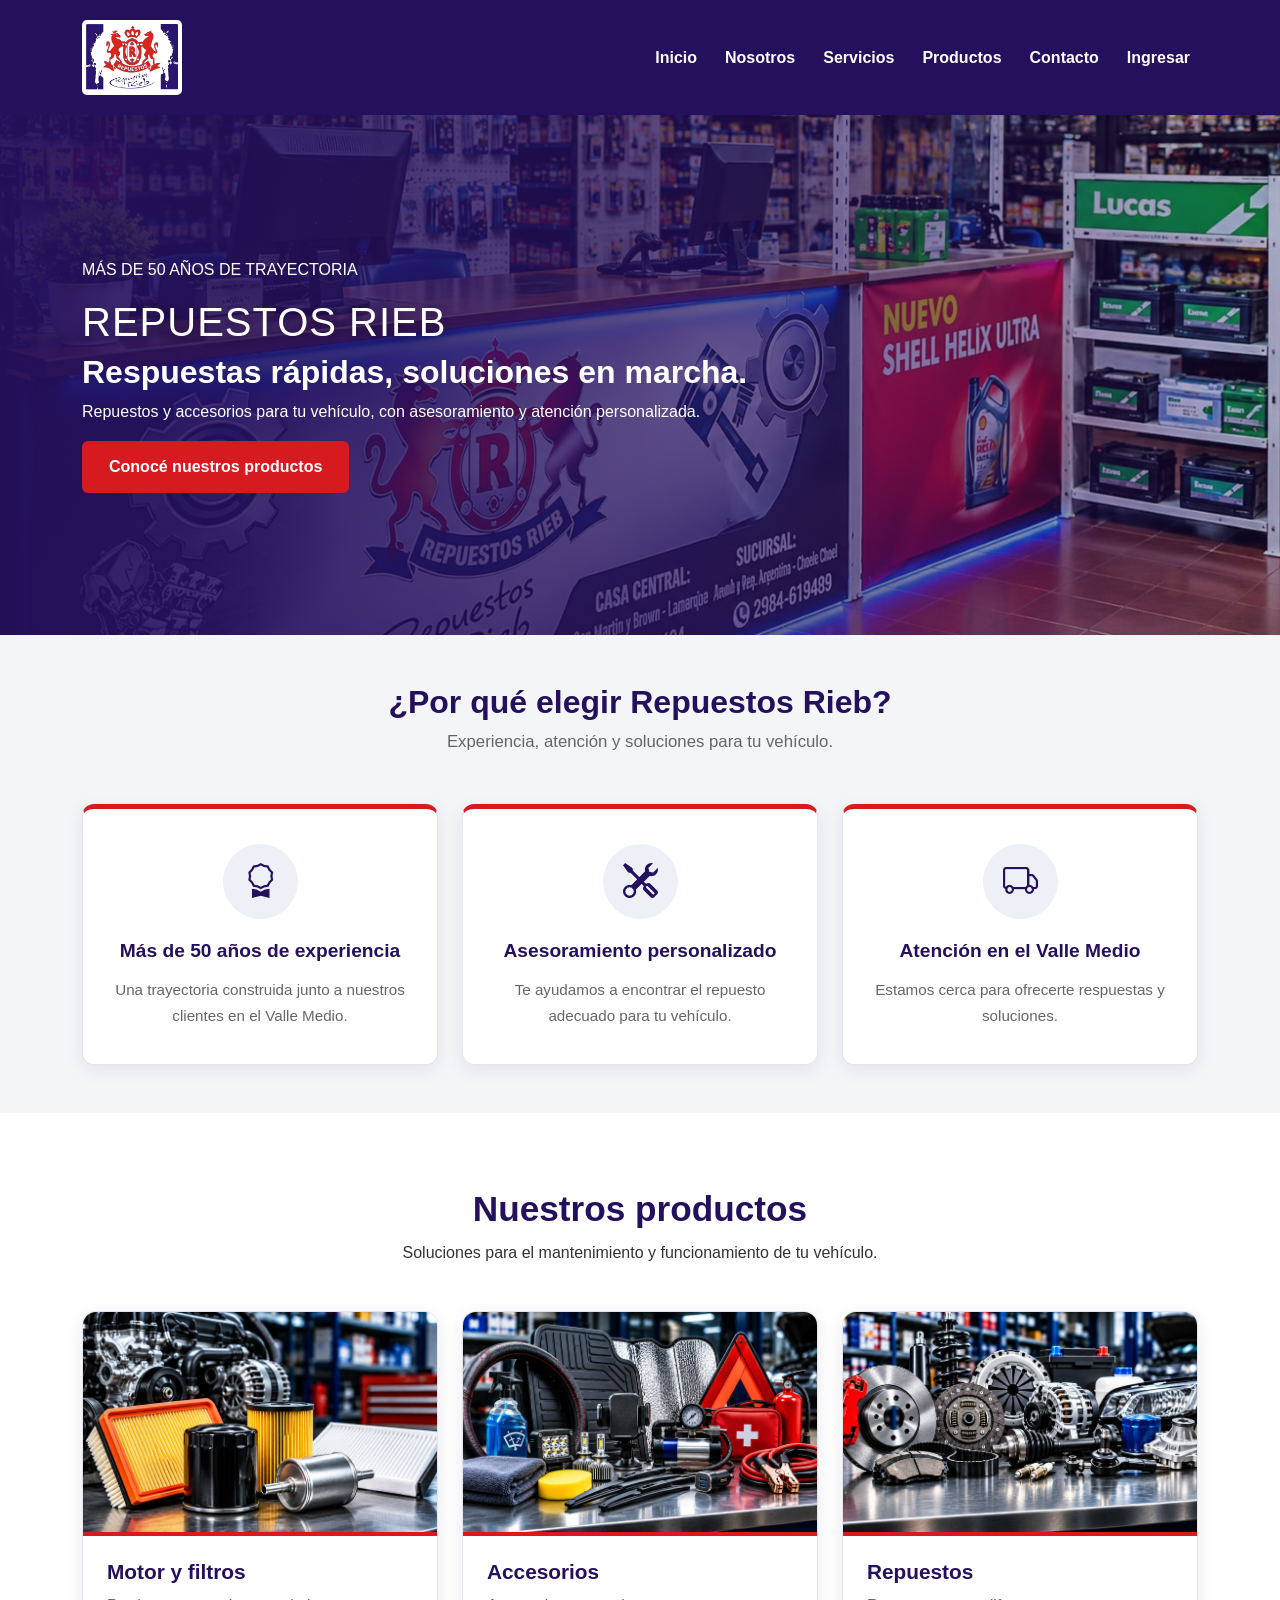
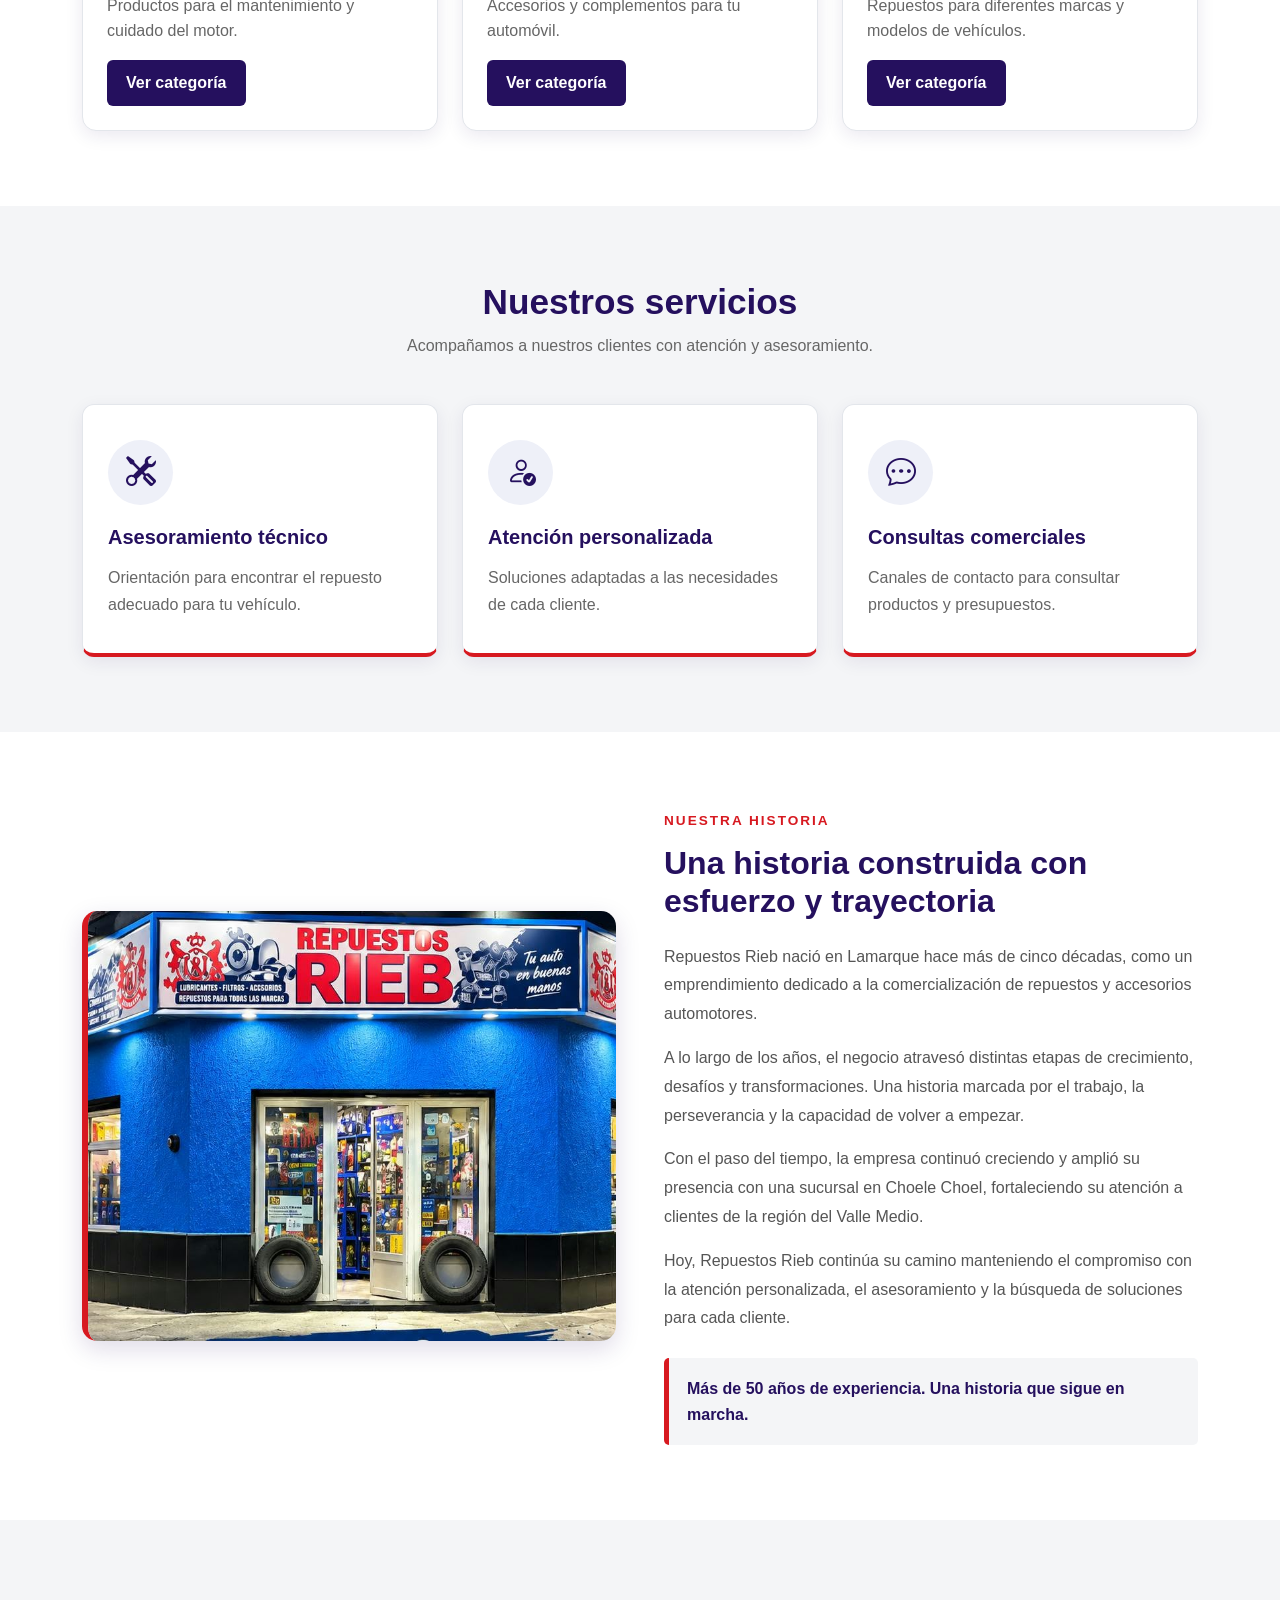
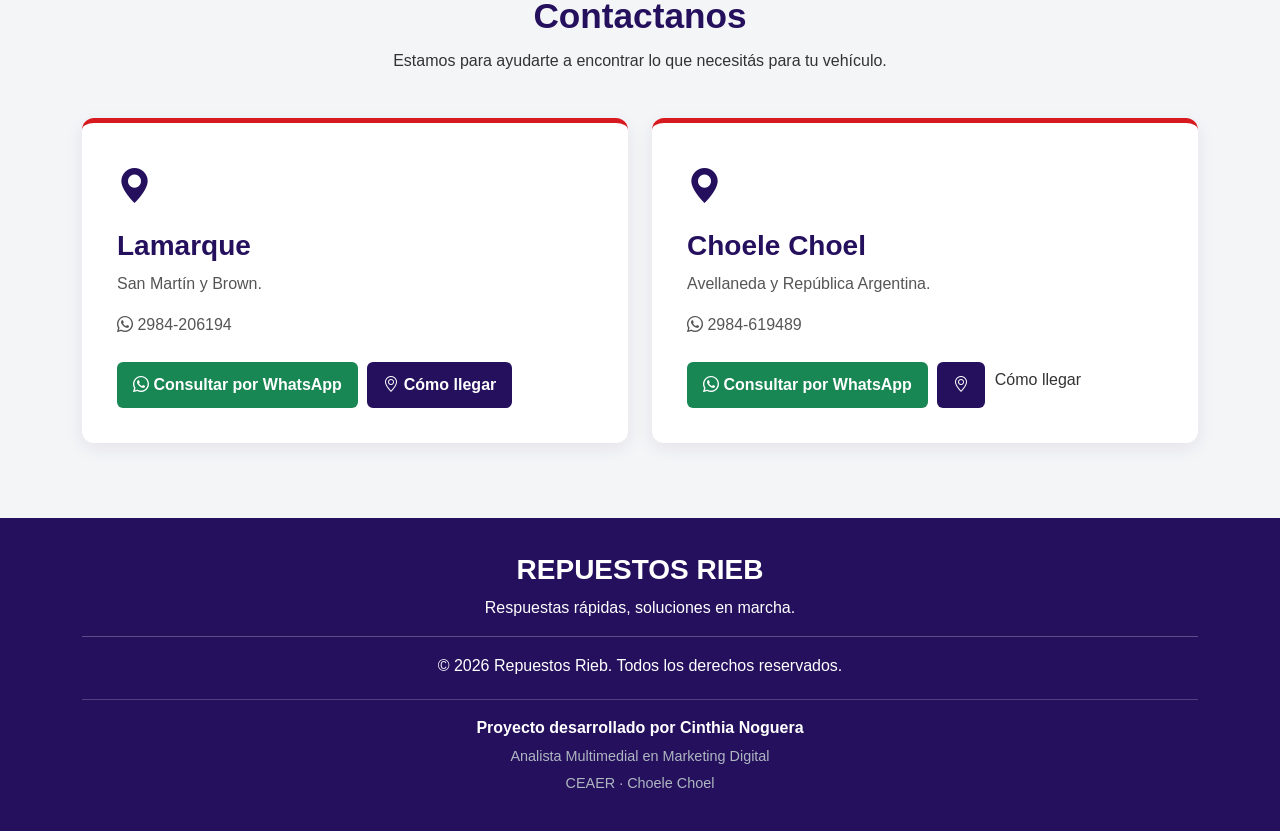
==== index.html @ db8ba03e "Add files via upload" ====
<!DOCTYPE html>
<html lang="es">

<head>
    <meta charset="UTF-8">
    <meta name="viewport" content="width=device-width, initial-scale=1.0">

    <title>Repuestos Rieb | Repuestos automotores</title>

    <meta name="description"
        content="Repuestos Rieb. Repuestos y accesorios automotores, asesoramiento técnico y atención personalizada en Lamarque y Choele Choel.">

    <meta name="author" content="Repuestos Rieb">
    <meta name="robots" content="index, follow">

    <!-- Bootstrap CSS -->
    <link href="https://cdn.jsdelivr.net/npm/bootstrap@5.3.3/dist/css/bootstrap.min.css" rel="stylesheet">

    <!-- Bootstrap Icons -->
    <link rel="stylesheet" href="https://cdn.jsdelivr.net/npm/bootstrap-icons@1.11.3/font/bootstrap-icons.min.css">

    <!-- CSS propio -->
    <link rel="stylesheet" href="css/style.css">
</head>

<body>

    <!-- ENCABEZADO Y NAVEGACIÓN -->
    <header>
        <nav class="navbar navbar-expand-lg navbar-dark navbar-rieb">

            <div class="container">

                <a class="navbar-brand" href="index.html">
                    <img src="multimedia/logo-rieb.jpg" alt="Repuestos Rieb" class="logo-rieb">
                </a>

                <button class="navbar-toggler" type="button" data-bs-toggle="collapse" data-bs-target="#menuPrincipal"
                    aria-controls="menuPrincipal" aria-expanded="false" aria-label="Abrir menú">

                    <span class="navbar-toggler-icon"></span>
                </button>

                <div class="collapse navbar-collapse" id="menuPrincipal">

                    <ul class="navbar-nav ms-auto">

                        <li class="nav-item">
                            <a class="nav-link" href="index.html">Inicio</a>
                        </li>

                        <li class="nav-item">
                            <a class="nav-link" href="nosotros.html">Nosotros</a>
                        </li>

                        <li class="nav-item">
                            <a class="nav-link" href="servicios.html">Servicios</a>
                        </li>

                        <li class="nav-item">
                            <a class="nav-link" href="productos.html">Productos</a>
                        </li>

                        <li class="nav-item">
                            <a class="nav-link" href="contacto.html">Contacto</a>
                        </li>

                        <li class="nav-item">
                            <a class="nav-link" href="login.html">Ingresar</a>
                        </li>

                    </ul>
                </div>

            </div>
        </nav>
    </header>


    <!-- CONTENIDO PRINCIPAL -->
    <main>

        <!-- INICIO / BANNER PRINCIPAL -->
        <section id="inicio" class="hero">

            <div class="container">

                <div class="hero-content">

                    <p class="hero-subtitle">
                        MÁS DE 50 AÑOS DE TRAYECTORIA
                    </p>

                    <h1>
                        REPUESTOS RIEB
                    </h1>

                    <h2>
                        Respuestas rápidas, soluciones en marcha.
                    </h2>

                    <p>
                        Repuestos y accesorios para tu vehículo,
                        con asesoramiento y atención personalizada.
                    </p>

                    <a href="productos.html" class="btn btn-rieb">
                        Conocé nuestros productos
                    </a>

                </div>

            </div>
        </section>


        <!-- BENEFICIOS DE REPUESTOS RIEB -->
        <section class="beneficios py-5">

            <div class="container">

                <div class="text-center mb-5">

                    <h2>¿Por qué elegir Repuestos Rieb?</h2>

                    <p>
                        Experiencia, atención y soluciones para tu vehículo.
                    </p>

                </div>

                <div class="row g-4">

                    <!-- BENEFICIO 1 -->
                    <div class="col-md-4">

                        <div class="beneficio-card">

                            <div class="beneficio-icono">
                                <i class="bi bi-award"></i>
                            </div>

                            <h3>Más de 50 años de experiencia</h3>

                            <p>
                                Una trayectoria construida junto a nuestros
                                clientes en el Valle Medio.
                            </p>

                        </div>

                    </div>


                    <!-- BENEFICIO 2 -->
                    <div class="col-md-4">

                        <div class="beneficio-card">

                            <div class="beneficio-icono">
                                <i class="bi bi-tools"></i>
                            </div>

                            <h3>Asesoramiento personalizado</h3>

                            <p>
                                Te ayudamos a encontrar el repuesto
                                adecuado para tu vehículo.
                            </p>

                        </div>

                    </div>


                    <!-- BENEFICIO 3 -->
                    <div class="col-md-4">

                        <div class="beneficio-card">

                            <div class="beneficio-icono">
                                <i class="bi bi-truck"></i>
                            </div>

                            <h3>Atención en el Valle Medio</h3>

                            <p>
                                Estamos cerca para ofrecerte respuestas
                                y soluciones.
                            </p>

                        </div>

                    </div>

                </div>

            </div>

        </section>


        <!-- PRODUCTOS -->
        <section id="productos" class="section-padding productos-section">

            <div class="container">

                <div class="section-title">
                    <h2>Nuestros productos</h2>
                    <p>
                        Soluciones para el mantenimiento y
                        funcionamiento de tu vehículo.
                    </p>
                </div>

                <div class="row g-4">

                    <!-- MOTOR Y FILTROS -->
                    <div class="col-md-4">
                        <article class="producto-card">

                            <img src="multimedia//motor-filtros.jpg" alt="Productos para motor y filtros"
                                class="producto-imagen">

                            <div class="producto-contenido">
                                <h3>Motor y filtros</h3>
                                <p>
                                    Productos para el mantenimiento
                                    y cuidado del motor.
                                </p>
                                <a href="productos.html" class="btn btn-producto">
                                    Ver categoría
                                </a>
                            </div>

                        </article>
                    </div>

                    <!-- ACCESORIOS -->
                    <div class="col-md-4">
                        <article class="producto-card">

                            <img src="multimedia/accesorios.jpg" alt="Accesorios para automóviles"
                                class="producto-imagen">

                            <div class="producto-contenido">
                                <h3>Accesorios</h3>
                                <p>
                                    Accesorios y complementos
                                    para tu automóvil.
                                </p>
                                <a href="productos.html" class="btn btn-producto">
                                    Ver categoría
                                </a>
                            </div>

                        </article>
                    </div>

                    <!-- REPUESTOS -->
                    <div class="col-md-4">
                        <article class="producto-card">

                            <img src="multimedia/repuestos.jpg" alt="Repuestos y componentes automotores"
                                class="producto-imagen">

                            <div class="producto-contenido">
                                <h3>Repuestos</h3>
                                <p>
                                    Repuestos para diferentes marcas
                                    y modelos de vehículos.
                                </p>
                                <a href="productos.html" class="btn btn-producto">
                                    Ver categoría
                                </a>
                            </div>

                        </article>
                    </div>

                </div>
            </div>

        </section>

        <!-- SERVICIOS -->
        <section id="servicios" class="section-padding services-section">

            <div class="container">

                <div class="section-title">

                    <h2>Nuestros servicios</h2>

                    <p>
                        Acompañamos a nuestros clientes
                        con atención y asesoramiento.
                    </p>

                </div>
                <div class="row g-4">

                    <div class="col-md-4">
                        <div class="service-card">
                            <div class="service-icono">
                                <i class="bi bi-tools"></i>
                            </div>
                            <h3>Asesoramiento técnico</h3>
                            <p>
                                Orientación para encontrar el repuesto
                                adecuado para tu vehículo.
                            </p>
                        </div>
                    </div>

                    <div class="col-md-4">
                        <div class="service-card">
                            <div class="service-icono">
                                <i class="bi bi-person-check"></i>
                            </div>
                            <h3>Atención personalizada</h3>
                            <p>
                                Soluciones adaptadas a las
                                necesidades de cada cliente.
                            </p>
                        </div>
                    </div>

                    <div class="col-md-4">
                        <div class="service-card">
                            <div class="service-icono">
                                <i class="bi bi-chat-dots"></i>
                            </div>
                            <h3>Consultas comerciales</h3>
                            <p>
                                Canales de contacto para consultar
                                productos y presupuestos.
                            </p>
                        </div>
                    </div>

                </div>

        </section>


        <!-- NOSOTROS -->
        <section id="nosotros" class="section-padding nosotros-section">

            <div class="container">

                <div class="row align-items-center g-5">

                    <!-- FOTOGRAFÍA DEL NEGOCIO -->
                    <div class="col-lg-6">

                        <div class="nosotros-imagen">
                            <img src="multimedia/local-rieb.jpg" alt="Interior del local de Repuestos Rieb">
                        </div>

                    </div>

                    <!-- HISTORIA DE LA EMPRESA -->
                    <div class="col-lg-6">

                        <div class="nosotros-contenido">

                            <span class="nosotros-etiqueta">
                                NUESTRA HISTORIA
                            </span>

                            <h2>
                                Una historia construida con esfuerzo y trayectoria
                            </h2>

                            <p>
                                Repuestos Rieb nació en Lamarque hace más de
                                cinco décadas, como un emprendimiento dedicado
                                a la comercialización de repuestos y accesorios
                                automotores.
                            </p>

                            <p>
                                A lo largo de los años, el negocio atravesó
                                distintas etapas de crecimiento, desafíos y
                                transformaciones. Una historia marcada por
                                el trabajo, la perseverancia y la capacidad
                                de volver a empezar.
                            </p>

                            <p>
                                Con el paso del tiempo, la empresa continuó
                                creciendo y amplió su presencia con una
                                sucursal en Choele Choel, fortaleciendo
                                su atención a clientes de la región
                                del Valle Medio.
                            </p>

                            <p>
                                Hoy, Repuestos Rieb continúa su camino
                                manteniendo el compromiso con la atención
                                personalizada, el asesoramiento y la búsqueda
                                de soluciones para cada cliente.
                            </p>

                            <div class="nosotros-destacado">
                                Más de 50 años de experiencia.
                                Una historia que sigue en marcha.
                            </div>

                        </div>

                    </div>

                </div>

            </div>

        </section>


        <!-- CONTACTO -->
        <section id="contacto" class="section-padding contact-section">

            <div class="container">

                <div class="section-title">
                    <h2>Contactanos</h2>
                    <p>
                        Estamos para ayudarte a encontrar
                        lo que necesitás para tu vehículo.
                    </p>
                </div>

                <div class="row g-4">

                    <!-- SUCURSAL LAMARQUE -->
                    <div class="col-md-6">
                        <div class="contact-card">

                            <div class="contact-icono">
                                <i class="bi bi-geo-alt-fill"></i>
                            </div>

                            <h3>Lamarque</h3>

                            <p>San Martín y Brown.</p>

                            <p>
                                <i class="bi bi-whatsapp"></i>
                                2984-206194
                            </p>

                            <a href="https://wa.me/5492984206194" target="_blank" rel="noopener"
                                class="btn btn-whatsapp">
                                <i class="bi bi-whatsapp"></i>
                                Consultar por WhatsApp
                            </a>

                            <a href="https://maps.app.goo.gl/3NW6cR97UgiQQHpn9?g_st=aw" target="_blank" rel="noopener"
                                class="btn btn-maps">
                                <i class="bi bi-geo-alt"></i>
                                Cómo llegar
                            </a>
                            
                            </a>

                        </div>
                    </div>

                    <!-- SUCURSAL CHOELE CHOEL -->
                    <div class="col-md-6">
                        <div class="contact-card">

                            <div class="contact-icono">
                                <i class="bi bi-geo-alt-fill"></i>
                            </div>

                            <h3>Choele Choel</h3>

                            <p>
                                Avellaneda y República Argentina.
                            </p>

                            <p>
                                <i class="bi bi-whatsapp"></i>
                                2984-619489
                            </p>

                            <a href="https://wa.me/5492984619489" target="_blank" rel="noopener"
                                class="btn btn-whatsapp">
                                <i class="bi bi-whatsapp"></i>
                                Consultar por WhatsApp
                            </a>

                            <a href="https://maps.app.goo.gl/Gi2dgzovyqM1jHUo7?g_st=aw" target="_blank" rel="noopener"
                                class="btn btn-maps">
                                <i class="bi bi-geo-alt"></i>
                                
                            </a>
                            Cómo llegar
                            </a>

                        </div>
                    </div>

                </div>

            </div>

        </section>

       <!-- PIE DE PÁGINA -->
<footer class="footer-rieb">
    <div class="container text-center">

        <h3>REPUESTOS RIEB</h3>

        <p>Respuestas rápidas, soluciones en marcha.</p>

        <hr>

        <p>
            &copy; <span id="anio"></span>
            Repuestos Rieb. Todos los derechos reservados.
        </p>

        <div class="footer-autor">
            <p>Proyecto desarrollado por Cinthia Noguera</p>
            <span>Analista Multimedial en Marketing Digital</span>
            <span>CEAER · Choele Choel</span>
        </div>

    </div>
</footer>


        <!-- Bootstrap JS -->
        <script src="https://cdn.jsdelivr.net/npm/bootstrap@5.3.3/dist/js/bootstrap.bundle.min.js">
        </script>

        <!-- JavaScript propio -->
        <script src="js/main.js"></script>

</body>

</html>
---- css/style.css ----
/* =====================================
   REPUESTOS RIEB - ESTILOS GENERALES
===================================== */

:root {
    --azul-rieb: #25105E;
    --rojo-rieb: #D71920;
    --plateado-rieb: #AEB6C0;
    --blanco: #FFFFFF;
    --gris-claro: #F4F5F7;
    --gris-oscuro: #333333;
}

* {
    margin: 0;
    padding: 0;
    box-sizing: border-box;
}

body {
    font-family: Arial, Helvetica, sans-serif;
    color: var(--gris-oscuro);
    background-color: var(--blanco);
    line-height: 1.6;
}

/* NAVEGACIÓN */

.navbar-rieb {
    background-color: var(--azul-rieb);
    padding: 15px 0;
}

.navbar-brand {
    color: var(--blanco) !important;
    font-size: 1.5rem;
    letter-spacing: 1px;
}

.navbar-brand span {
    color: var(--rojo-rieb);
}

.navbar-rieb .nav-link {
    color: var(--blanco);
    margin-left: 12px;
    transition: color 0.3s;
}

.navbar-rieb .nav-link:hover {
    color: var(--plateado-rieb);
}

/* PORTADA PRINCIPAL */

.hero {
    background:
        linear-gradient(
            90deg,
            rgba(37, 16, 94, 0.94) 0%,
            rgba(37, 16, 94, 0.75) 50%,
            rgba(37, 16, 94, 0.30) 100%
        ),
        url("../multimedia/banner.jpg");

    background-size: cover;
    background-position: center;
    background-repeat: no-repeat;

    color: var(--blanco);
    padding: 110px 0;
    min-height: 520px;

    display: flex;
    align-items: center;
}

.hero-content {
    max-width: 750px;
    position: relative;
    z-index: 1;
}

/* BOTONES */

.btn-rieb {
    background-color: var(--rojo-rieb);
    color: var(--blanco);
    border: 2px solid var(--rojo-rieb);
    padding: 12px 25px;
    border-radius: 6px;
    font-weight: bold;
    transition: all 0.3s;
}

.btn-rieb:hover {
    background-color: var(--blanco);
    color: var(--rojo-rieb);
    border-color: var(--blanco);
}

/* SECCIONES */

.section-padding {
    padding: 75px 0;
}

.section-title {
    text-align: center;
    margin-bottom: 45px;
}

.section-title h2 {
    color: var(--azul-rieb);
    font-size: 2.2rem;
    font-weight: bold;
    margin-bottom: 10px;
}

/* PRODUCTOS */

.product-card {
    background-color: var(--gris-claro);
    border-bottom: 4px solid var(--rojo-rieb);
    border-radius: 10px;
    padding: 30px;
    height: 100%;
    transition: transform 0.3s, box-shadow 0.3s;
}

.product-card:hover {
    transform: translateY(-6px);
    box-shadow: 0 8px 20px rgba(0, 0, 0, 0.12);
}

.product-icon {
    font-size: 2.5rem;
    margin-bottom: 15px;
}

.product-card h3 {
    color: var(--azul-rieb);
    font-size: 1.4rem;
    font-weight: bold;
}

/* SERVICIOS */

.services-section {
    background-color: var(--gris-claro);
}

.service-card {
    background-color: var(--blanco);
    padding: 30px;
    border-radius: 10px;
    height: 100%;
    border-left: 4px solid var(--azul-rieb);
}

.service-card h3 {
    color: var(--azul-rieb);
    font-size: 1.3rem;
    font-weight: bold;
}

/* NOSOTROS */

.about-content {
    max-width: 850px;
    margin: auto;
    text-align: center;
}

.about-content h2 {
    color: var(--azul-rieb);
    font-size: 2rem;
    margin-bottom: 20px;
}

/* CONTACTO */

.contact-section {
    background-color: var(--gris-claro);
}

.contact-card {
    background-color: var(--blanco);
    padding: 30px;
    border-radius: 10px;
    height: 100%;
    border-top: 4px solid var(--rojo-rieb);
}

.contact-card h3 {
    color: var(--azul-rieb);
    font-weight: bold;
}

/* PIE DE PÁGINA */

.footer-rieb {
    background-color: var(--azul-rieb);
    color: var(--blanco);
    padding: 35px 0;
}

.footer-rieb h3 {
    font-weight: bold;
}

.footer-rieb p {
    margin-bottom: 8px;
}

/* DISEÑO RESPONSIVE */

@media (max-width: 768px) {

    .hero {
        padding: 65px 0;
        min-height: auto;
    }

    
        .hero h1 {
    font-size: clamp(2rem, 4vw, 3.5rem);
    font-weight: 800;
    margin-bottom: 15px;
    line-height: 1.2;
    overflow-wrap: break-word;
}
    

    .hero h2 {
        font-size: 1.5rem;
    }

    .section-padding {
        padding: 50px 0;
    }

    .section-title h2 {
        font-size: 1.8rem;
    }

    .navbar-rieb .nav-link {
        margin-left: 0;
        padding: 10px 0;
    }
}

/* LOGO INSTITUCIONAL */

.logo-rieb {
    height: 75px;
    width: auto;
    object-fit: contain;
    background-color: white;
    border-radius: 5px;
    padding: 4px;
}

.navbar-rieb {
    min-height: 100px;
}

.navbar-rieb .nav-link {
    font-weight: 600;
    padding: 10px 12px;
}
/* MEJORAS DE PORTADA */

.hero h1 {
    line-height: 1.15;
    letter-spacing: 1px;
    text-shadow: 2px 3px 8px rgba(0,0,0,0.25);
}

.hero h2 {
    font-weight: 600;
}

.hero-subtitle {
    text-transform: uppercase;
}

/* ADAPTACIÓN A CELULARES */

@media (max-width: 768px) {
    .hero {
        background-position: center;
        padding: 75px 0;
        min-height: 430px;
    }

    .hero-content {
        max-width: 100%;
    }
}
/* SECCION DE BENEFICIOS */

.beneficios {
    background-color: #F4F5F7;
    padding: 70px 0;
}

.beneficios h2 {
    color: var(--azul-rieb);
    font-size: 2rem;
    font-weight: bold;
}

.beneficios h3 {
    color: var(--azul-rieb);
    font-size: 1.2rem;
    font-weight: bold;
    margin: 15px 0;
}

.beneficio-card {
    background-color: white;
    padding: 30px 20px;
    border-radius: 12px;
    text-align: center;
    height: 100%;
    box-shadow: 0 3px 12px rgba(0,0,0,0.08);
    transition: transform 0.3s;
}

.beneficio-card:hover {
    transform: translateY(-5px);
}

.beneficio-icono {
    color: var(--rojo-rieb);
    font-size: 40px;
}
/* TARJETAS DE BENEFICIOS - IDENTIDAD RIEB */

.beneficios {
    background-color: #F4F5F7;
    padding: 75px 0;
}

.beneficios h2 {
    color: var(--azul-rieb);
    font-size: 2rem;
    font-weight: 700;
}

.beneficios .text-center > p {
    color: #666666;
    font-size: 1.05rem;
}

.beneficio-card {
    position: relative;
    overflow: hidden;
    background-color: #FFFFFF;
    padding: 35px 25px;
    border-radius: 12px;
    border: 1px solid #E3E6EB;
    border-top: 5px solid var(--rojo-rieb);
    text-align: center;
    height: 100%;
    box-shadow: 0 5px 18px rgba(37, 16, 94, 0.08);
    transition: transform 0.3s ease, box-shadow 0.3s ease;
}

.beneficio-card:hover {
    transform: translateY(-7px);
    box-shadow: 0 12px 25px rgba(37, 16, 94, 0.15);
}

.beneficio-icono {
    width: 75px;
    height: 75px;
    margin: 0 auto 20px;
    display: flex;
    align-items: center;
    justify-content: center;
    background-color: #EEF0F8;
    color: var(--azul-rieb);
    border-radius: 50%;
    font-size: 35px;
    transition: background-color 0.3s ease, color 0.3s ease;
}

.beneficio-card:hover .beneficio-icono {
    background-color: var(--azul-rieb);
    color: #FFFFFF;
}

.beneficio-card h3 {
    color: var(--azul-rieb);
    font-size: 1.2rem;
    font-weight: 700;
    margin-bottom: 15px;
}

.beneficio-card p {
    color: #666666;
    font-size: 0.95rem;
    line-height: 1.7;
    margin-bottom: 0;
}
/* SECCION DE PRODUCTOS */

.productos-section {
    background-color: #FFFFFF;
}

.productos-section .section-title h2 {
    color: var(--azul-rieb);
    font-weight: 700;
}

.producto-card {
    height: 100%;
    overflow: hidden;
    background: #FFFFFF;
    border-radius: 14px;
    border: 1px solid #E3E6EB;
    box-shadow: 0 5px 18px rgba(37, 16, 94, 0.09);
    transition: transform 0.3s ease, box-shadow 0.3s ease;
}

.producto-card:hover {
    transform: translateY(-6px);
    box-shadow: 0 12px 25px rgba(37, 16, 94, 0.16);
}

.producto-imagen {
    width: 100%;
    height: 220px;
    object-fit: cover;
    display: block;
}

.producto-contenido {
    padding: 24px;
    border-top: 4px solid var(--rojo-rieb);
}

.producto-contenido h3 {
    color: var(--azul-rieb);
    font-size: 1.3rem;
    font-weight: 700;
}

.producto-contenido p {
    color: #666666;
    line-height: 1.6;
}

.btn-producto {
    background-color: var(--azul-rieb);
    color: #FFFFFF;
    border-radius: 6px;
    padding: 10px 18px;
    font-weight: 600;
}

.btn-producto:hover {
    background-color: var(--rojo-rieb);
    color: #FFFFFF;
}
/* SECCION DE SERVICIOS */

.services-section {
    background-color: #F4F5F7;
}

.services-section .section-title h2 {
    color: var(--azul-rieb);
    font-weight: 700;
}

.services-section .section-title p {
    color: #666666;
}

.service-card {
    position: relative;
    height: 100%;
    padding: 35px 25px;
    background-color: #FFFFFF;
    border-radius: 12px;
    border: 1px solid #E3E6EB;
    border-bottom: 4px solid var(--rojo-rieb);
    box-shadow: 0 5px 18px rgba(37, 16, 94, 0.08);
    transition: transform 0.3s ease, box-shadow 0.3s ease;
}

.service-card:hover {
    transform: translateY(-6px);
    box-shadow: 0 12px 25px rgba(37, 16, 94, 0.15);
}

.service-card h3 {
    color: var(--azul-rieb);
    font-size: 1.25rem;
    font-weight: 700;
    margin-bottom: 15px;
}

.service-card p {
    color: #666666;
    line-height: 1.7;
    margin-bottom: 0;
}
/* ICONOS DE SERVICIOS */

.service-icono {
    width: 65px;
    height: 65px;
    margin-bottom: 20px;
    display: flex;
    align-items: center;
    justify-content: center;
    background-color: #EEF0F8;
    color: var(--azul-rieb);
    border-radius: 50%;
    font-size: 30px;
    transition: all 0.3s ease;
}

.service-card:hover .service-icono {
    background-color: var(--azul-rieb);
    color: #FFFFFF;
}
/* SECCION NOSOTROS */

.nosotros-section {
    background-color: #FFFFFF;
}

.nosotros-imagen {
    width: 100%;
    height: 430px;
    overflow: hidden;
    border-radius: 15px;
    box-shadow: 0 8px 25px rgba(37, 16, 94, 0.15);
    border-left: 6px solid var(--rojo-rieb);
}

.nosotros-imagen img {
    width: 100%;
    height: 100%;
    object-fit: cover;
}

.nosotros-etiqueta {
    display: inline-block;
    color: var(--rojo-rieb);
    font-weight: 700;
    letter-spacing: 2px;
    font-size: 0.85rem;
    margin-bottom: 12px;
}

.nosotros-contenido h2 {
    color: var(--azul-rieb);
    font-size: 2rem;
    font-weight: 700;
    margin-bottom: 22px;
}

.nosotros-contenido p {
    color: #555555;
    line-height: 1.8;
    margin-bottom: 15px;
}

.nosotros-destacado {
    margin-top: 25px;
    padding: 18px;
    background-color: #F4F5F7;
    border-left: 5px solid var(--rojo-rieb);
    color: var(--azul-rieb);
    font-weight: 700;
    border-radius: 5px;
}

@media (max-width: 768px) {
    .nosotros-imagen {
        height: 300px;
    }

    .nosotros-contenido h2 {
        font-size: 1.7rem;
    }
}
/* CONTACTO Y SUCURSALES */

.contact-section {
    background-color: #F4F5F7;
}

.contact-section .section-title h2 {
    color: var(--azul-rieb);
    font-weight: 700;
}

.contact-card {
    background: #FFFFFF;
    padding: 35px;
    height: 100%;
    border-radius: 12px;
    border-top: 5px solid var(--rojo-rieb);
    box-shadow: 0 5px 18px rgba(37,16,94,0.08);
}

.contact-icono {
    color: var(--azul-rieb);
    font-size: 35px;
    margin-bottom: 15px;
}

.contact-card h3 {
    color: var(--azul-rieb);
    font-weight: 700;
}

.contact-card p {
    color: #555555;
}

.btn-whatsapp,
.btn-maps {
    display: inline-block;
    margin: 8px 5px 0 0;
    padding: 10px 15px;
    border-radius: 6px;
    font-weight: 600;
    text-decoration: none;
}

.btn-whatsapp {
    background-color: #198754;
    color: #FFFFFF;
}

.btn-whatsapp:hover {
    background-color: #146c43;
    color: #FFFFFF;
}

.btn-maps {
    background-color: var(--azul-rieb);
    color: #FFFFFF;
}

.btn-maps:hover {
    background-color: var(--rojo-rieb);
    color: #FFFFFF;
}
/* AUTORIA DEL PROYECTO EN EL FOOTER */

.footer-autor {
    margin-top: 20px;
    padding-top: 15px;
    border-top: 1px solid rgba(255,255,255,0.2);
}

.footer-autor p {
    color: #FFFFFF;
    font-weight: 600;
    margin-bottom: 5px;
}

.footer-autor span {
    display: block;
    color: var(--plateado-rieb);
    font-size: 0.9rem;
    margin-top: 4px;
}
/* CATALOGO DE PRODUCTOS */

.catalogo-encabezado {
    background: linear-gradient(120deg, #25105E, #49327D);
    color: #FFFFFF;
    padding: 65px 0;
}

.catalogo-encabezado span {
    color: #AEB6C0;
    font-weight: 700;
    letter-spacing: 3px;
}

.catalogo-encabezado h1 {
    font-size: 2.8rem;
    font-weight: 700;
    margin: 15px 0;
}

.catalogo-encabezado p {
    font-size: 1.1rem;
}

.catalogo-acceso {
    background-color: #F4F5F7;
    min-height: 400px;
    display: flex;
    align-items: center;
}

.acceso-card {
    max-width: 650px;
    margin: auto;
    padding: 45px 30px;
    background: #FFFFFF;
    border-radius: 15px;
    border-top: 5px solid var(--rojo-rieb);
    box-shadow: 0 8px 25px rgba(37,16,94,0.10);
}

.acceso-icono {
    color: var(--azul-rieb);
    font-size: 45px;
    margin-bottom: 15px;
}

.acceso-card h2 {
    color: var(--azul-rieb);
    font-size: 1.6rem;
    font-weight: 700;
}

.acceso-card p {
    color: #555555;
    margin: 20px 0;
}

@media (max-width: 768px) {
    .catalogo-encabezado h1 {
        font-size: 2rem;
    }

    .acceso-card {
        padding: 30px 20px;
    }
}
/* =================================
   ESTILOS EXCLUSIVOS - NOSOTROS
================================= */

.pagina-nosotros {
    background: #ffffff;
}

.hero-nosotros {
    background: linear-gradient(135deg, #25105E, #392080);
    color: #ffffff;
    padding: 65px 20px;
    text-align: center;
    border-bottom: 5px solid #D71920;
}

.historia-nosotros {
    padding: 70px 0;
    background: #ffffff;
}

.historia-nosotros img {
    width: 100%;
    border-radius: 12px;
    box-shadow: 0 8px 22px rgba(37, 16, 94, 0.18);
    border-left: 6px solid #D71920;
}

.historia-nosotros h2 {
    color: #25105E;
    font-weight: 700;
}

.historia-nosotros p {
    color: #555555;
    line-height: 1.8;
}

.valores-nosotros {
    background: #eef0f5;
    padding: 65px 0;
}

.valores-nosotros h2 {
    color: #25105E;
    font-weight: 700;
    margin-bottom: 35px;
}

.valores-nosotros .card {
    border: none;
    border-top: 4px solid #D71920;
    border-radius: 12px;
    padding: 25px;
    transition: transform 0.3s ease, box-shadow 0.3s ease;
}

.valores-nosotros .card:hover {
    transform: translateY(-6px);
    box-shadow: 0 10px 25px rgba(37, 16, 94, 0.15);
}

.valores-nosotros i {
    color: #D71920;
    font-size: 38px;
}

.valores-nosotros h4 {
    color: #25105E;
    font-weight: 700;
}

.presencia-nosotros {
    background: #ffffff;
    padding: 65px 0;
}

.presencia-nosotros h2 {
    color: #25105E;
}

.presencia-nosotros .card {
    border: 1px solid #e1e1e1;
    border-bottom: 4px solid #D71920;
    border-radius: 12px;
}
/* =================================
   ESTILOS EXCLUSIVOS - SERVICIOS
================================= */

.pagina-servicios {
    background: #ffffff;
}

.hero-servicios {
    background: linear-gradient(135deg, #25105E, #392080);
    color: #ffffff;
    padding: 65px 20px;
    text-align: center;
    border-bottom: 5px solid #D71920;
}

.intro-servicios {
    padding: 55px 0 25px;
    text-align: center;
}

.intro-servicios h2 {
    color: #25105E;
    font-weight: 700;
}

.intro-servicios p {
    color: #666666;
}

.lista-servicios {
    padding: 35px 0 70px;
    background: #eef0f5;
}

.lista-servicios .card {
    height: 100%;
    border: none;
    border-top: 4px solid #D71920;
    border-radius: 12px;
    padding: 30px;
    transition: transform .3s ease, box-shadow .3s ease;
}

.lista-servicios .card:hover {
    transform: translateY(-6px);
    box-shadow: 0 10px 25px rgba(37, 16, 94, .15);
}

.lista-servicios .card i {
    color: #D71920;
    font-size: 42px;
    margin-bottom: 15px;
}

.lista-servicios .card h3 {
    color: #25105E;
    font-weight: 700;
}

.lista-servicios .card p {
    color: #555555;
    line-height: 1.7;
}

.consulta-servicios {
    background: #ffffff;
    padding: 65px 20px;
    text-align: center;
}

.consulta-servicios h2 {
    color: #25105E;
    font-weight: 700;
}

.consulta-servicios .btn {
    background: #D71920;
    border-color: #D71920;
    color: #ffffff;
    padding: 12px 28px;
    font-weight: 600;
}

.consulta-servicios .btn:hover {
    background: #25105E;
    border-color: #25105E;
}
/* =====================================
   DISEÑO DE LA PÁGINA PRODUCTOS
===================================== */

.pagina-productos {
    background: #f1f2f6;
}

/* Banner principal */
.banner-productos {
    min-height: 300px;
    background:
        linear-gradient(90deg, rgba(37,16,94,.95), rgba(37,16,94,.55)),
        url("../multimedia/motor-filtros.jpg") center/cover no-repeat;
    display: flex;
    align-items: center;
    color: #ffffff;
    border-bottom: 5px solid #D71920;
}

.banner-productos h1 {
    font-size: clamp(2rem, 4vw, 3.2rem);
    font-weight: 800;
}

.banner-productos p {
    font-size: 1.1rem;
    max-width: 550px;
}

/* Sección de catálogo */
#catalogoContenido {
    padding: 65px 0;
}

#catalogoContenido h2,
#catalogoContenido h3 {
    color: #25105E;
    font-weight: 700;
}

/* Buscador */
#buscadorProductos {
    border: 2px solid #d9dce5;
    border-radius: 30px;
    padding: 13px 20px;
    margin: 15px 0 30px;
    box-shadow: 0 3px 12px rgba(37,16,94,.06);
}

#buscadorProductos:focus {
    border-color: #25105E;
    box-shadow: 0 0 0 3px rgba(37,16,94,.12);
}

/* Tarjetas dinámicas */
#listaProductos .card {
    border: none;
    border-radius: 14px;
    overflow: hidden;
    background: #ffffff;
    box-shadow: 0 5px 18px rgba(37,16,94,.09);
    transition: transform .3s ease, box-shadow .3s ease;
}

#listaProductos .card:hover {
    transform: translateY(-7px);
    box-shadow: 0 12px 25px rgba(37,16,94,.17);
}

#listaProductos .card-img-top {
    background: #ffffff;
    padding: 15px;
    border-bottom: 1px solid #eeeeee;
}

#listaProductos .card-body {
    padding: 22px;
}

#listaProductos .card-title {
    color: #25105E;
    font-weight: 700;
}

#listaProductos .text-muted {
    color: #D71920 !important;
}

#listaProductos .badge {
    background-color: #25105E !important;
    padding: 9px 12px;
    border-radius: 20px;
}

/* Tarjeta de acceso */
.acceso-card {
    border: none;
    border-top: 5px solid #D71920;
    border-radius: 14px;
    padding: 35px;
    box-shadow: 0 8px 25px rgba(37,16,94,.10);
}

.acceso-card h2,
.acceso-card h3 {
    color: #25105E;
}

.acceso-card .btn {
    background: #D71920;
    border-color: #D71920;
}

.acceso-card .btn:hover {
    background: #25105E;
    border-color: #25105E;
}

@media (max-width: 768px) {
    .banner-productos {
        min-height: 230px;
        text-align: center;
        background-position: center;
    }

    #catalogoContenido {
        padding: 40px 0;
    }

    .acceso-card {
        padding: 25px 18px;
    }
}
/* =====================================
   DISEÑO PROFESIONAL - CONTACTO
===================================== */

.pagina-contacto {
    background: #f1f2f6;
}

/* Banner */
.banner-contacto {
    background:
        linear-gradient(90deg, rgba(37,16,94,.96), rgba(37,16,94,.68)),
        url("../multimedia/motor-filtros.jpg") center/cover no-repeat;
    color: white;
    padding: 85px 20px;
    border-bottom: 5px solid #D71920;
}

.etiqueta-contacto {
    color: #ffffff;
    font-size: 13px;
    font-weight: 800;
    letter-spacing: 3px;
}

.banner-contacto h1 {
    font-size: clamp(2.2rem, 5vw, 3.5rem);
    font-weight: 800;
    margin: 15px 0;
}

.banner-contacto p {
    font-size: 1.1rem;
    max-width: 600px;
}

/* Introducción */
.intro-contacto {
    padding: 55px 15px 30px;
}

.intro-contacto span,
.titulo-sucursales span {
    color: #D71920;
    font-weight: 800;
    font-size: 12px;
    letter-spacing: 2px;
}

.intro-contacto h2 {
    color: #25105E;
    font-weight: 800;
    margin: 10px 0;
}

.intro-contacto p {
    color: #666;
}

/* Contenido */
.contenido-contacto {
    padding: 25px 0 70px;
}

.formulario-card {
    border: none;
    border-radius: 16px;
    padding: 35px;
    box-shadow: 0 8px 28px rgba(37,16,94,.10);
    border-top: 5px solid #D71920;
}

.encabezado-card {
    display: flex;
    align-items: center;
    gap: 18px;
    margin-bottom: 28px;
}

.encabezado-card > i {
    background: #25105E;
    color: white;
    font-size: 25px;
    padding: 15px;
    border-radius: 12px;
}

.encabezado-card h2 {
    color: #25105E;
    font-size: 25px;
    font-weight: 800;
    margin: 0;
}

.encabezado-card p {
    color: #777;
    margin: 5px 0 0;
}

.formulario-card .form-label {
    color: #25105E;
    font-weight: 600;
}

.formulario-card .form-control {
    border: 1px solid #d9dce5;
    border-radius: 8px;
    padding: 12px 14px;
}

.formulario-card .form-control:focus {
    border-color: #25105E;
    box-shadow: 0 0 0 3px rgba(37,16,94,.12);
}

.btn-enviar {
    background: #D71920;
    border: none;
    color: white;
    padding: 13px;
    font-weight: 700;
    border-radius: 8px;
}

.btn-enviar:hover {
    background: #25105E;
    color: white;
}

/* Sucursales */
.sucursales-contacto {
    background: #25105E;
    color: white;
    padding: 32px;
    border-radius: 16px;
    box-shadow: 0 8px 28px rgba(37,16,94,.16);
}

.titulo-sucursales h2 {
    font-weight: 800;
    margin: 10px 0;
}

.titulo-sucursales p {
    color: #ded9ef;
}

.sucursal-card {
    display: flex;
    align-items: flex-start;
    gap: 17px;
    margin: 28px 0;
}

.icono-sucursal {
    background: #D71920;
    color: white;
    min-width: 45px;
    height: 45px;
    border-radius: 10px;
    display: flex;
    align-items: center;
    justify-content: center;
    font-size: 21px;
}

.sucursal-card h3 {
    font-size: 20px;
    font-weight: 700;
}

.sucursal-card p {
    color: #e0ddef;
    margin-bottom: 12px;
}

.enlace-whatsapp,
.enlace-mapa {
    display: block;
    color: white;
    text-decoration: none;
    margin-top: 10px;
    font-weight: 600;
}

.enlace-whatsapp i {
    color: #7ee5a0;
    margin-right: 7px;
}

.enlace-mapa i {
    color: #ffb1b1;
    margin-right: 7px;
}

.enlace-whatsapp:hover,
.enlace-mapa:hover {
    color: #ffb1b1;
    text-decoration: underline;
}

.separador-sucursal {
    height: 1px;
    background: rgba(255,255,255,.25);
}

.mensaje-sucursales {
    background: rgba(255,255,255,.10);
    padding: 15px;
    border-radius: 10px;
    display: flex;
    gap: 12px;
    align-items: center;
    margin-top: 25px;
}

.mensaje-sucursales i {
    color: #ffb1b1;
    font-size: 23px;
}

.mensaje-sucursales p {
    margin: 0;
}

/* Cierre */
.cierre-contacto {
    background: #25105E;
    color: white;
    padding: 60px 20px;
    border-top: 5px solid #D71920;
}

.cierre-contacto h2 {
    font-weight: 800;
}

.cierre-contacto .btn {
    color: #25105E;
    font-weight: 700;
    padding: 12px 25px;
    border-radius: 8px;
    margin-top: 12px;
}

.cierre-contacto .btn:hover {
    background: #D71920;
    color: white;
}

/* Footer */
.footer-contacto {
    background: #160b3d;
    color: white;
    padding: 35px 15px;
}

.footer-contacto hr {
    border-color: rgba(255,255,255,.4);
}

/* Adaptación móvil */
@media (max-width: 768px) {
    .banner-contacto {
        padding: 60px 20px;
        text-align: center;
    }

    .banner-contacto p {
        margin: auto;
    }

    .formulario-card {
        padding: 23px;
    }

    .sucursales-contacto {
        padding: 25px;
    }

    .intro-contacto {
        padding-top: 40px;
    }
}
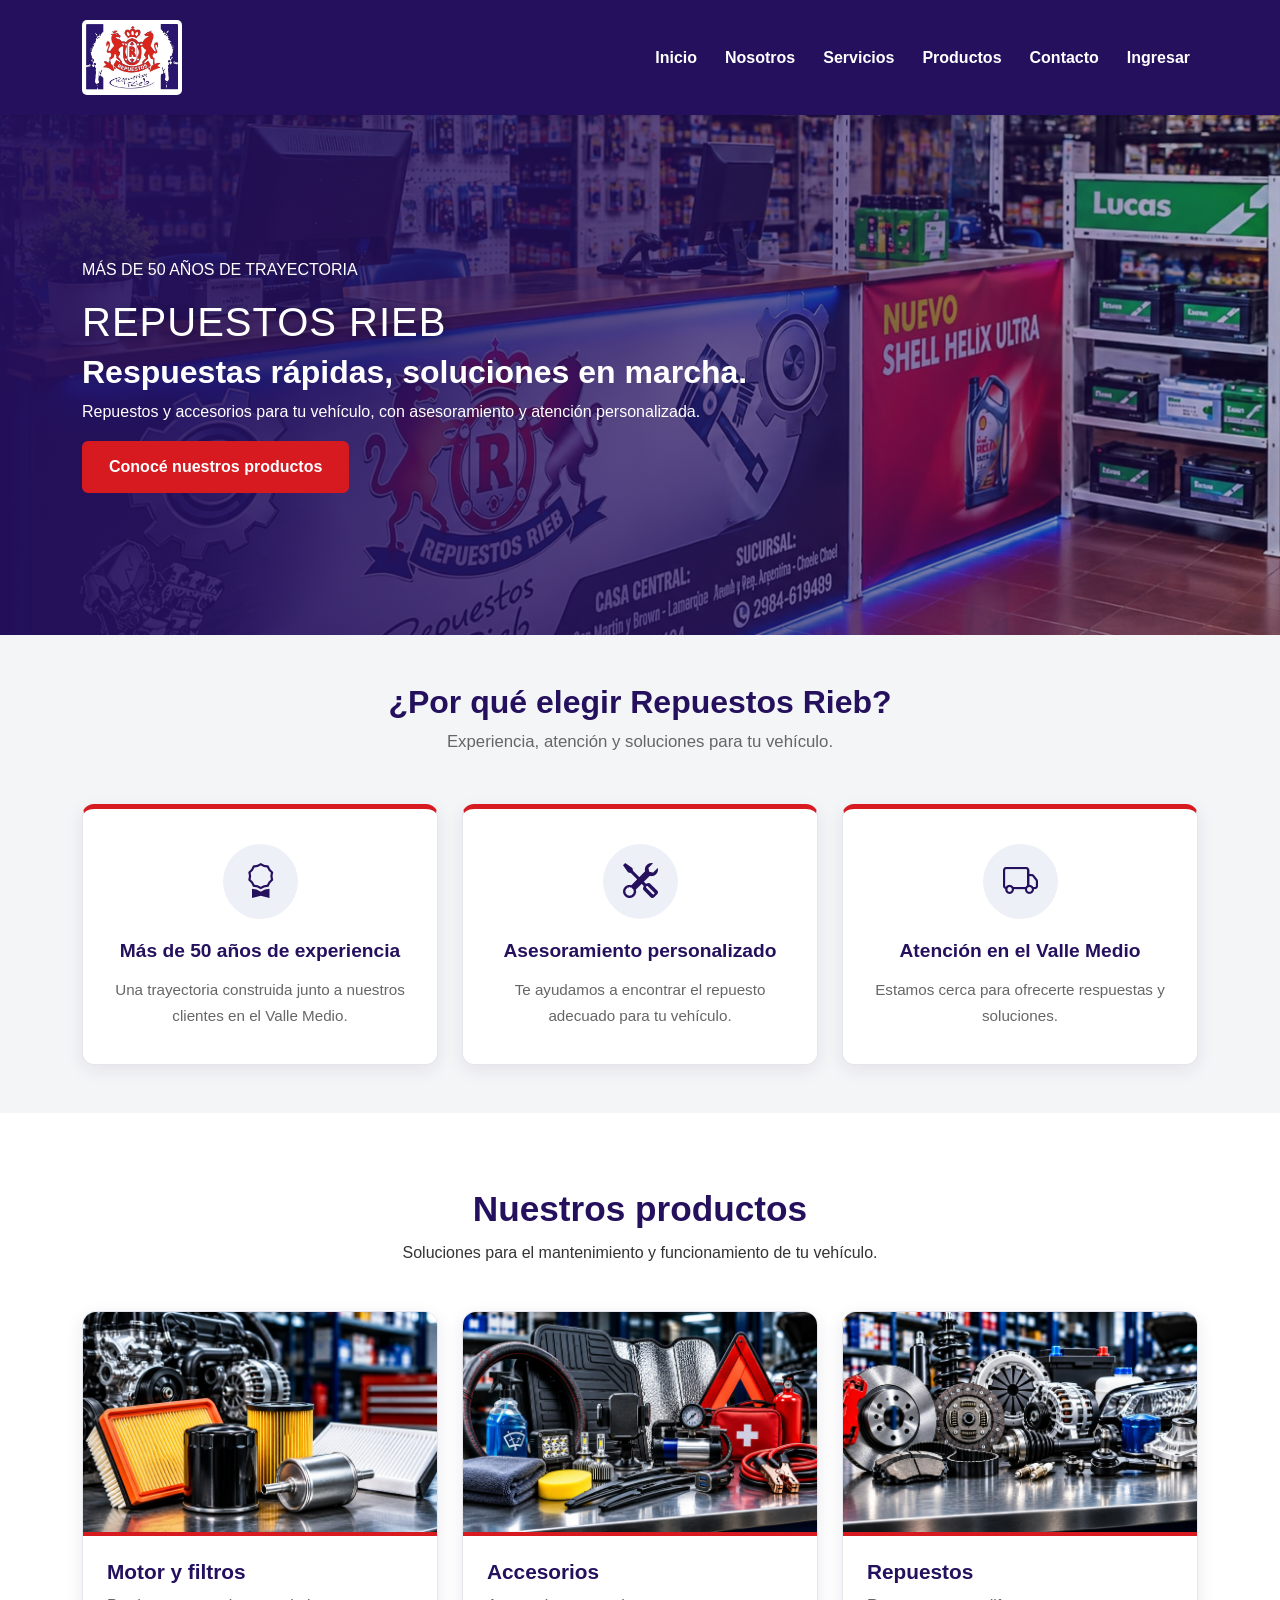
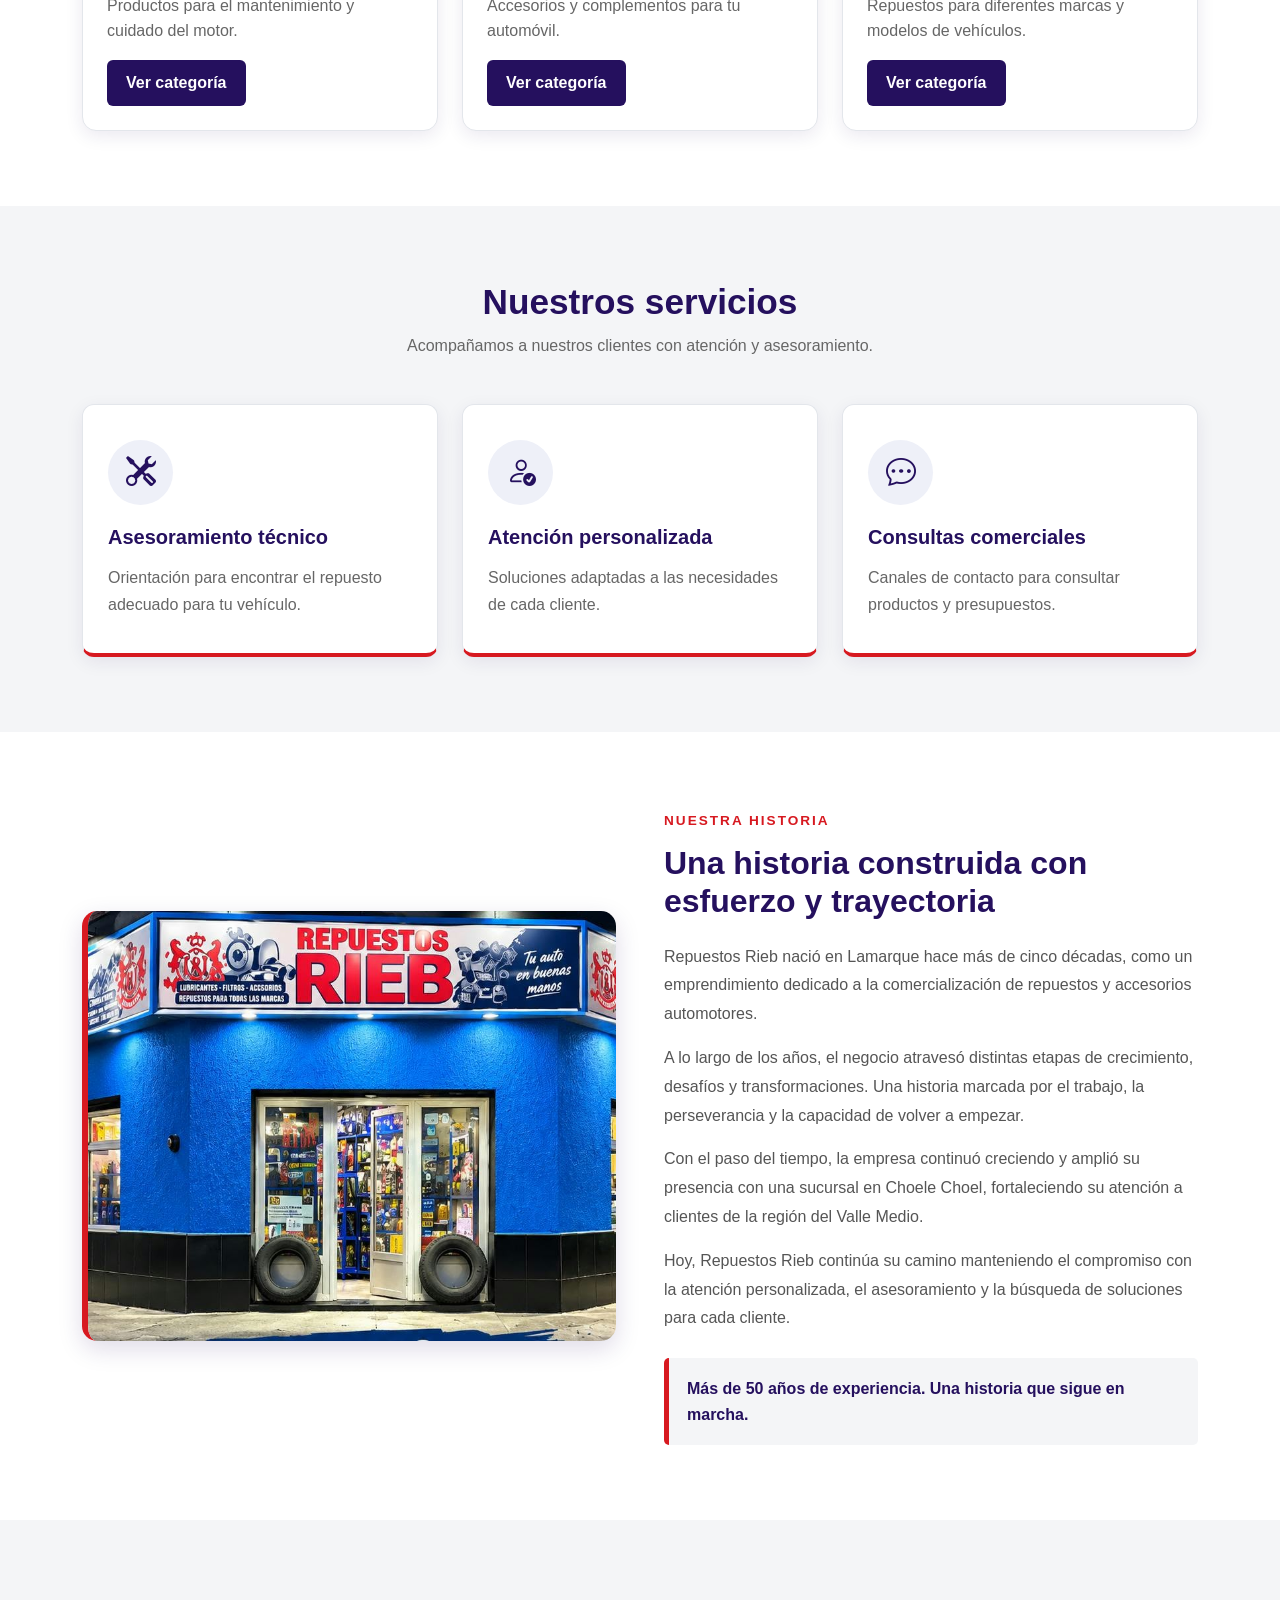
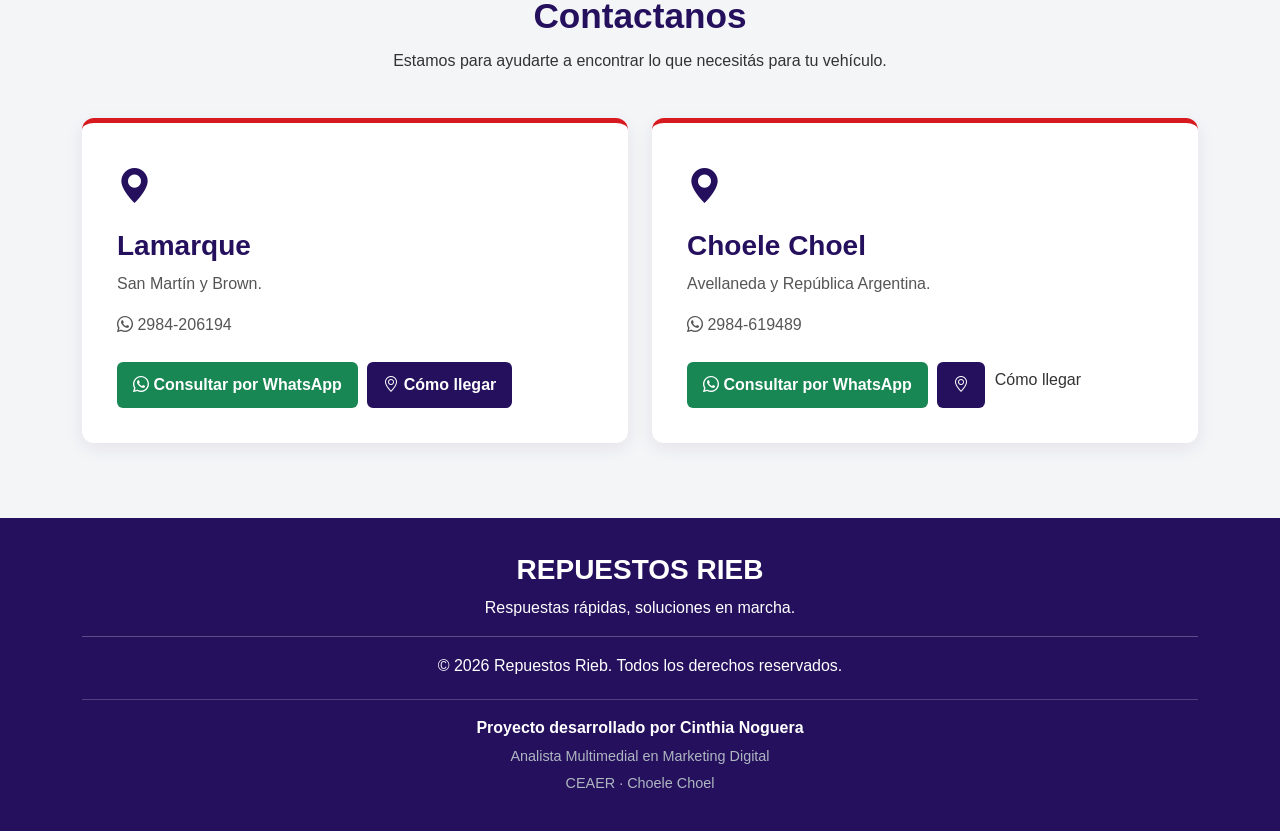
==== commit 74c61506: "Update index.html" ====
--- a/index.html
+++ b/index.html
@@ -27,53 +27,57 @@
 
     <!-- ENCABEZADO Y NAVEGACIÓN -->
     <header>
-        <nav class="navbar navbar-expand-lg navbar-dark navbar-rieb">
-
-            <div class="container">
-
-                <a class="navbar-brand" href="index.html">
-                    <img src="multimedia/logo-rieb.jpg" alt="Repuestos Rieb" class="logo-rieb">
-                </a>
-
-                <button class="navbar-toggler" type="button" data-bs-toggle="collapse" data-bs-target="#menuPrincipal"
-                    aria-controls="menuPrincipal" aria-expanded="false" aria-label="Abrir menú">
-
-                    <span class="navbar-toggler-icon"></span>
-                </button>
-
-                <div class="collapse navbar-collapse" id="menuPrincipal">
-
-                    <ul class="navbar-nav ms-auto">
-
-                        <li class="nav-item">
-                            <a class="nav-link" href="index.html">Inicio</a>
-                        </li>
-
-                        <li class="nav-item">
-                            <a class="nav-link" href="nosotros.html">Nosotros</a>
-                        </li>
-
-                        <li class="nav-item">
-                            <a class="nav-link" href="servicios.html">Servicios</a>
-                        </li>
-
-                        <li class="nav-item">
-                            <a class="nav-link" href="productos.html">Productos</a>
-                        </li>
-
-                        <li class="nav-item">
-                            <a class="nav-link" href="contacto.html">Contacto</a>
-                        </li>
-
-                        <li class="nav-item">
-                            <a class="nav-link" href="login.html">Ingresar</a>
-                        </li>
-
-                    </ul>
-                </div>
-
-            </div>
-        </nav>
+       <nav class="navbar navbar-expand-lg navbar-dark navbar-rieb shadow-sm">
+    <div class="container">
+
+        <a class="navbar-brand" href="index.html">
+            <img src="multimedia/logo-rieb.jpg"
+                 alt="Logo Repuestos Rieb"
+                 class="logo-rieb">
+        </a>
+
+        <button class="navbar-toggler"
+                type="button"
+                data-bs-toggle="collapse"
+                data-bs-target="#menuPrincipal"
+                aria-controls="menuPrincipal"
+                aria-expanded="false"
+                aria-label="Abrir menú">
+            <span class="navbar-toggler-icon"></span>
+        </button>
+
+        <div class="collapse navbar-collapse" id="menuPrincipal">
+            <ul class="navbar-nav ms-auto">
+
+                <li class="nav-item">
+                    <a class="nav-link active" href="index.html">Inicio</a>
+                </li>
+
+                <li class="nav-item">
+                    <a class="nav-link" href="nosotros.html">Nosotros</a>
+                </li>
+
+                <li class="nav-item">
+                    <a class="nav-link" href="servicios.html">Servicios</a>
+                </li>
+
+                <li class="nav-item">
+                    <a class="nav-link" href="productos.html">Productos</a>
+                </li>
+
+                <li class="nav-item">
+                    <a class="nav-link" href="contacto.html">Contacto</a>
+                </li>
+
+                <li class="nav-item">
+                    <a class="nav-link" href="login.html" id="enlaceSesion">Ingresar</a>
+                </li>
+
+            </ul>
+        </div>
+
+    </div>
+</nav>
     </header>
 
 
@@ -544,4 +548,4 @@
 
 </body>
 
-</html>+</html>
